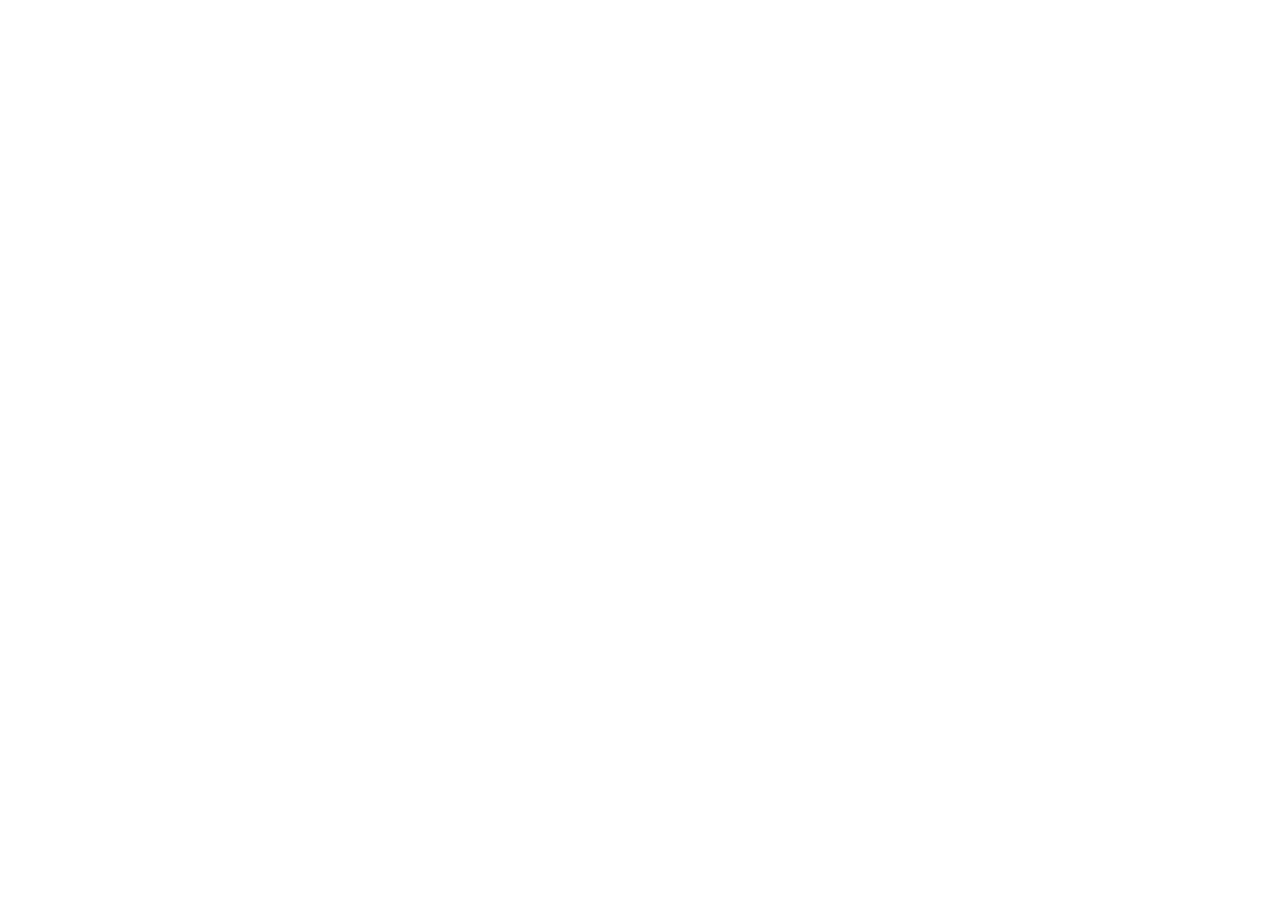
==== Project 2 in 1/Inner.html @ 555f1d34 "test2" ====
<!DOCTYPE html>
<html lang="en">
<head>
    <link rel="stylesheet" href="style.css">
    <script src="script.js" defer></script>
    <meta charset="UTF-8">
    <meta name="viewport" content="width=device-width, initial-scale=1.0">
    <title>2 in 1</title>
</head>
<body>
    
</body>
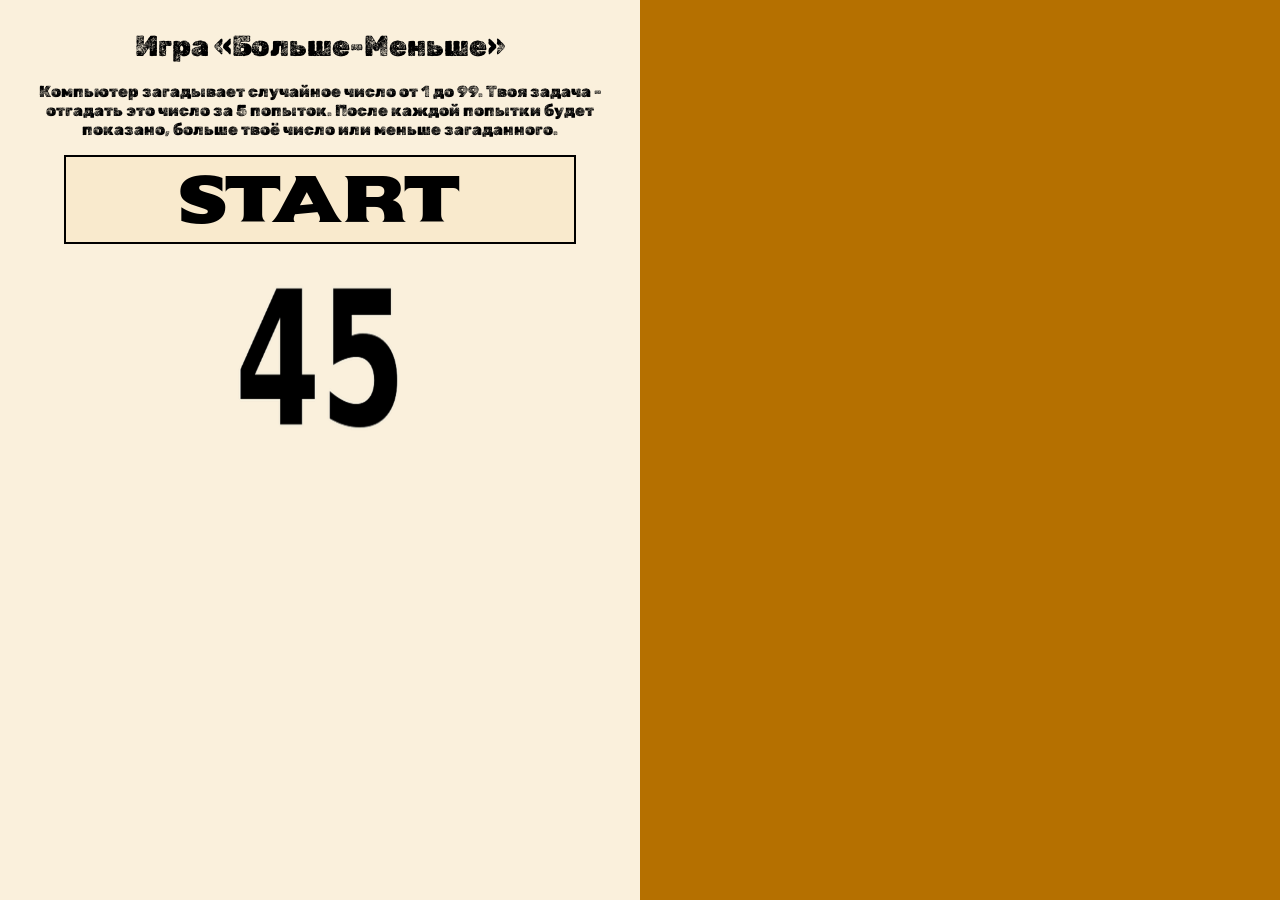
==== commit b5b7b5ee: "визуальзация первуой части готова" ====
--- a/Project 2 in 1/Inner.html
+++ b/Project 2 in 1/Inner.html
@@ -8,5 +8,16 @@
     <title>2 in 1</title>
 </head>
 <body>
-    
-</body>+    <div class="one">
+        <p class="txt1"> Игра «Больше-Меньше»</p>
+        <p class="txt2"> Компьютер загадывает случайное число от 1 до 99. Твоя задача - отгадать это число за 5 попыток. После каждой попытки будет показано, больше твоё число или меньше загаданного.</p>
+        <div class="button1"> Start </div>
+        <img class='numbers' src="numbers.gif">
+        <audio id="bg-audio" loop>
+            <source src="music.mp3" type="audio/mpeg">
+        </audio>
+    </div>
+    <div class="two"> 
+
+    </div>
+</body>
--- a/Project 2 in 1/style.css
+++ b/Project 2 in 1/style.css
@@ -0,0 +1,56 @@
+@import url('https://fonts.googleapis.com/css2?family=Sekuya&display=swap');
+@import url('https://fonts.googleapis.com/css2?family=Black+Ops+One&display=swap');
+@import url('https://fonts.googleapis.com/css2?family=Rubik+Dirt&display=swap');
+
+body {
+    width: 100vw;
+    height: 100vh;
+    margin: 0;
+    display: flex;
+    flex-direction: row;
+}
+
+.one {
+    width: 50vw;
+    height: 100vh;
+    text-align: center;
+    background-color: #faf0dc;
+}
+
+.txt1 {
+    font-size: 29px;
+    font-family: "Rubik Dirt", system-ui;
+}
+
+.txt2 {    
+    margin-top: -10px;
+    margin-right: 20px;
+    margin-left: 20px;
+    font-family: "Rubik Dirt", system-ui;
+}
+
+.button1 {
+    font-size: 65px;
+    border: 2px solid black;
+    margin-left: 5vw;
+    margin-right: 5vw;
+    cursor: help;
+    user-select: none;
+    font-family: "Sekuya", system-ui;
+    background-color: #f9eacd;
+}
+
+.numbers {
+    margin-top: 20px;
+    width: 15vw;
+    height: 20vh;
+}
+
+.two {
+    width: 50vw;
+    height: 100vh;
+    background-color: rgb(181, 112, 0);
+}
+
+
+
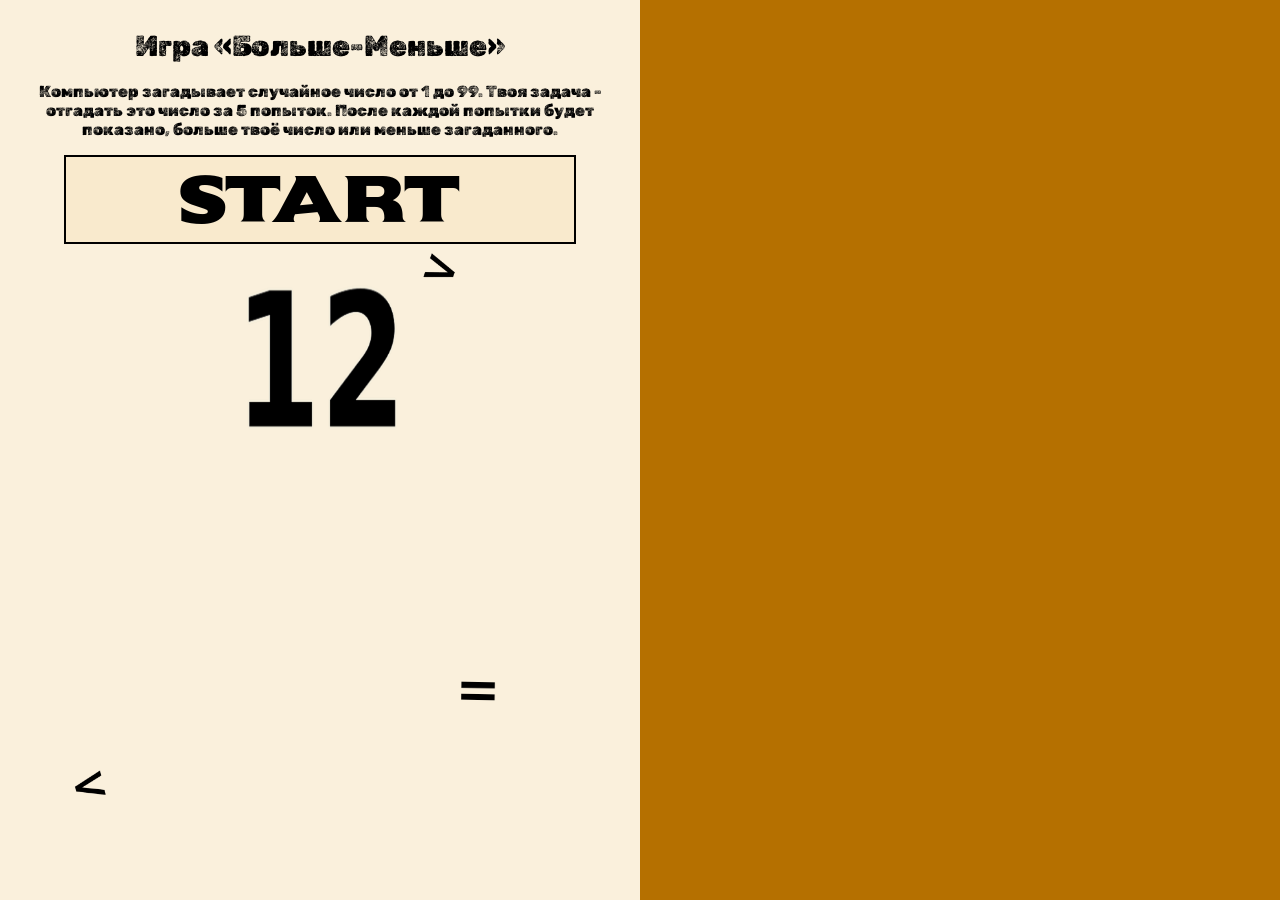
==== commit 01abc42f: "точное завершение визуала первой части" ====
--- a/Project 2 in 1/Inner.html
+++ b/Project 2 in 1/Inner.html
@@ -16,6 +16,9 @@
         <audio id="bg-audio" loop>
             <source src="music.mp3" type="audio/mpeg">
         </audio>
+        <img class='equals' src="equals.gif">
+        <img class='less' src="less_than.gif">
+        <img class='greater' src="greater_than.gif">
     </div>
     <div class="two"> 
 
--- a/Project 2 in 1/style.css
+++ b/Project 2 in 1/style.css
@@ -52,5 +52,24 @@
     background-color: rgb(181, 112, 0);
 }
 
+.equals {
+    width: 60px;
+    height: 60px;
+    position: absolute;
+    top: 73vh;
+    left: 35vw;
+}
 
+.less {
+    width: 50px;
+    height: 50px;
+    position: absolute;
+}
 
+.greater {
+    width: 50px;
+    height: 50px;
+    position: absolute;
+    bottom: 10vh;
+    left: 5vw;
+}
